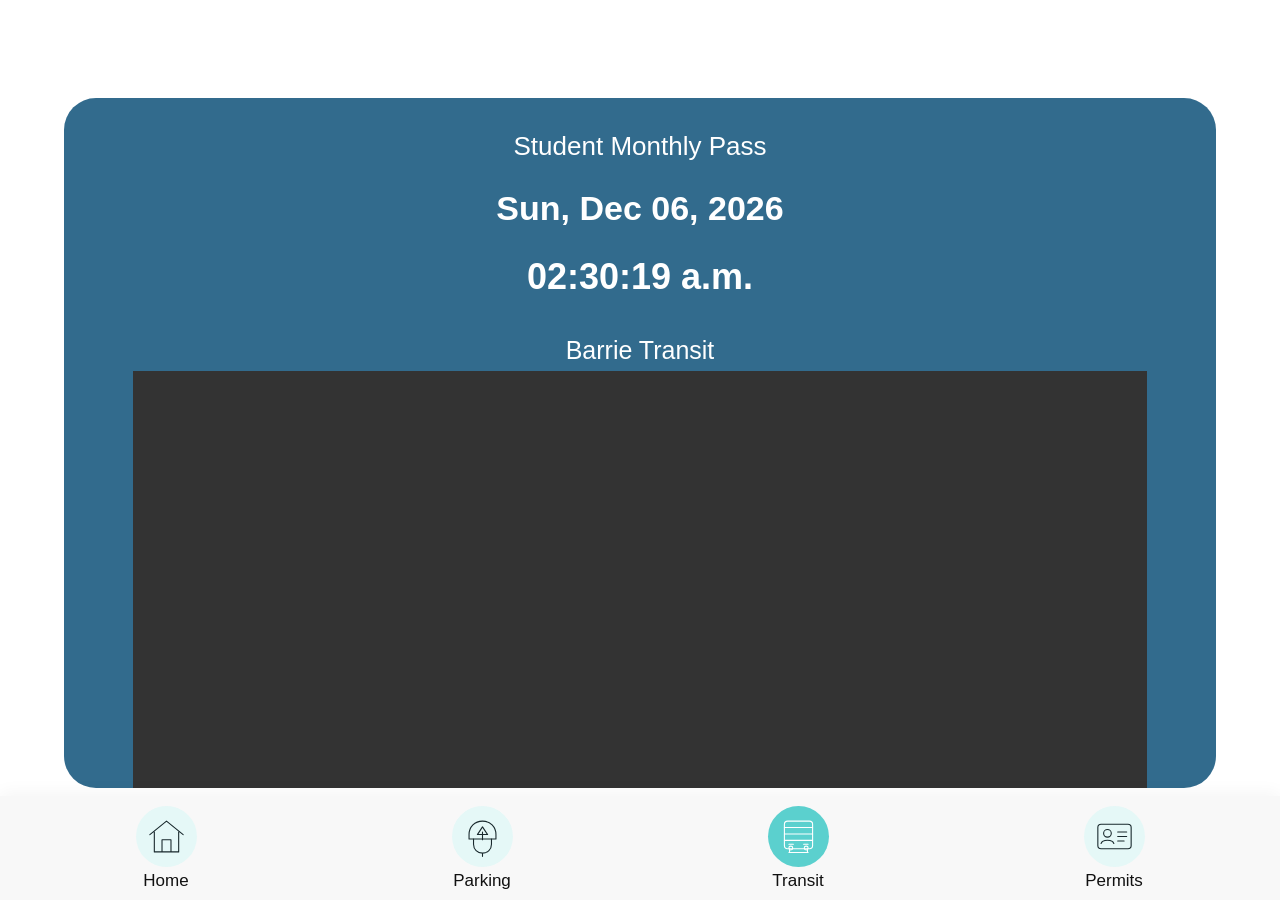
==== index.html @ 2bd9bdbd "ddd" ====
<!DOCTYPE html>
<html lang="en">
<head>
  <meta charset="UTF-8" />
  <meta name="viewport" content="width=device-width, initial-scale=1, viewport-fit=cover" />
  <meta name="theme-color" content="#326b8d" />
  <title>Barrie Transit — Student Monthly Pass</title>

  <style>
    :root {
      --card-blue: #326b8d;
      --aqua: #08aaa9;
      --nav-bg: #f8f8f8;
      --ink: #111;
    }

    * {
      box-sizing: border-box;
    }

    html, body {
      width: 100%;
      min-height: 100%;
      margin: 0;
      background: #fff;
      color: var(--ink);
      font-family: Arial, Helvetica, sans-serif;
      -webkit-text-size-adjust: 100%;
    }

    body {
      min-height: 100vh;
      min-height: 100svh;
      overflow-x: hidden;
    }

    .page {
      width: 100%;
      min-height: 100vh;
      min-height: 100svh;
      margin: 0 auto;
      padding: max(16px, env(safe-area-inset-top))
               5%
               calc(112px + env(safe-area-inset-bottom));
      position: relative;
    }

    .page-number {
      position: absolute;
      top: max(18px, env(safe-area-inset-top));
      right: 5.2%;
      display: flex;
      align-items: center;
      gap: 8px;
      color: #555;
      font-size: 18px;
    }

    .page-number::before {
      content: "";
      width: 7px;
      height: 20px;
      background: #d94d49;
      border-radius: 100% 0 0 100%;
      display: inline-block;
    }

    .pass-card {
      margin: 82px auto 0;
      width: 100%;
      height: min(690px, calc(100svh - 184px - env(safe-area-inset-top)));
      min-height: 0;
      border-radius: 32px;
      background: var(--card-blue);
      color: #fff;
      text-align: center;
      padding: 34px 6% 20px;
      display: flex;
      flex-direction: column;
      align-items: center;
      overflow: hidden;
    }

    .pass-type {
      flex: none;
      margin: 0 0 27px;
      font-size: 26px;
      line-height: 1.15;
      font-weight: 400;
    }

    .pass-date {
      flex: none;
      margin: 0 0 30px;
      font-size: clamp(29px, 8.2vw, 34px);
      line-height: 1.12;
      font-weight: 700;
      white-space: nowrap;
    }

    .pass-time {
      flex: none;
      margin: 0 0 39px;
      font-size: clamp(31px, 8.5vw, 36px);
      line-height: 1.12;
      font-weight: 700;
      white-space: nowrap;
    }

    .transit-name {
      flex: none;
      margin: 0 0 6px;
      font-size: 25px;
      line-height: 1.15;
      font-weight: 400;
    }

    /* Video container: responsive 3:2 aspect ratio */
    .video-placeholder {
      width: 100%;
      aspect-ratio: 3 / 2;
      flex: none;
      overflow: hidden;
      background: transparent;
      position: relative;
    }

    .video-placeholder video {
      display: block;
      width: 100%;
      height: 100%;
      object-fit: cover;
      object-position: center;
      border: 0;
      background: transparent;
    }

    .expire-button {
      flex: none;
      border: 0;
      border-radius: 999px;
      background: var(--aqua);
      color: #fff;
      width: min(58%, 270px);
      height: 62px;
      margin: 22px 0 27px;
      font-size: 25px;
      font-weight: 700;
      font-family: inherit;
      -webkit-appearance: none;
      appearance: none;
    }

    .expiry-copy {
      flex: none;
      max-width: 100%;
      margin: 0;
      font-size: clamp(27px, 7.4vw, 32px);
      line-height: 1.22;
      font-weight: 700;
    }

    .user-id {
      flex: none;
      margin: auto 0 0;
      padding-top: 14px;
      font-size: 23px;
      line-height: 1.15;
      font-weight: 400;
    }

    /* Bottom navigation */
    .bottom-nav {
      position: fixed;
      z-index: 5;
      left: 0;
      bottom: 0;
      width: 100%;
      height: calc(104px + env(safe-area-inset-bottom));
      padding: 7px 8px calc(7px + env(safe-area-inset-bottom));
      background: var(--nav-bg);
      display: grid;
      grid-template-columns: repeat(4, minmax(0, 1fr));
      align-items: center;
      box-shadow: 0 -4px 16px rgba(0,0,0,.04);
    }

    .nav-item {
      min-width: 0;
      display: flex;
      flex-direction: column;
      align-items: center;
      justify-content: center;
      gap: 5px;
      color: #111;
      text-decoration: none;
      font-size: 17px;
      line-height: 1.1;
      -webkit-tap-highlight-color: transparent;
    }

    .nav-icon {
      width: 61px;
      height: 61px;
      border-radius: 50%;
      background: #e5f8f7;
      display: grid;
      place-items: center;
    }

    .nav-item.active .nav-icon {
      background: #5bd0ce;
    }

    .nav-icon svg {
      width: 41px;
      height: 41px;
      fill: none;
      stroke: #18282c;
      stroke-width: 1.7;
      stroke-linecap: round;
      stroke-linejoin: round;
    }

    .nav-item.active .nav-icon svg {
      stroke: #fff;
    }

    /* Shorter iPhone viewports */
    @media (max-height: 780px) {
      .pass-card {
        margin-top: 70px;
        height: calc(100svh - 160px - env(safe-area-inset-top));
        padding-top: 24px;
      }

      .pass-type {
        margin-bottom: 18px;
      }

      .pass-date {
        margin-bottom: 20px;
      }

      .pass-time {
        margin-bottom: 25px;
      }

      .expire-button {
        margin-top: 15px;
        margin-bottom: 18px;
      }

      .bottom-nav {
        height: calc(94px + env(safe-area-inset-bottom));
      }

      .nav-icon {
        width: 55px;
        height: 55px;
      }

      .nav-icon svg {
        width: 37px;
        height: 37px;
      }
    }
  </style>
</head>

<body>

  <main class="page">


    <section class="pass-card" aria-label="Student Monthly Pass">

      <p class="pass-type">Student Monthly Pass</p>

      <h1 class="pass-date">
        Thu Nov 05 2026
      </h1>

      <p class="pass-time">
        05:09:58 PM
      </p>

      <p class="transit-name">
        Barrie Transit
      </p>

      <!-- VIDEO PLACEHOLDER -->
      <div class="video-placeholder">

        <video
          src="./videoooo.mp4"
          autoplay
          muted
          loop
          playsinline
          controls
          preload="metadata"
          aria-label="Barrie Transit bus video"
        >
          Your browser does not support HTML video.
        </video>

      </div>

      <button class="expire-button" type="button">
        Expire
      </button>

      <p class="expiry-copy">
        This pass expires after 85<br />
        minutes
      </p>

      <p class="user-id">
        User ID 100864817
      </p>

    </section>

  </main>

  <!-- BOTTOM NAVIGATION -->
  <nav class="bottom-nav" aria-label="Main navigation">

    <!-- HOME -->
    <a class="nav-item" href="#" aria-label="Home">

      <span class="nav-icon">
        <svg viewBox="0 0 64 64">
          <path d="M6 29 32 8l26 21M13 25v31h38V25M25 56V37h14v19"/>
        </svg>
      </span>

      <span>Home</span>

    </a>

    <!-- PARKING -->
    <a class="nav-item" href="#" aria-label="Parking">

      <span class="nav-icon">
        <svg viewBox="0 0 64 64">
          <path d="M32 8c-12 0-21 9-21 21v7h42v-7C53 17 44 8 32 8Z"/>
          <path d="M18 36v8c0 8 6 14 14 14s14-6 14-14v-8M32 58v5M32 17l-8 12h16l-8-12Z"/>
          <path d="M32 25v12"/>
        </svg>
      </span>

      <span>Parking</span>

    </a>

    <!-- TRANSIT -->
    <a class="nav-item active" href="#" aria-current="page" aria-label="Transit">

      <span class="nav-icon">
        <svg viewBox="0 0 64 64">
          <rect x="10" y="8" width="44" height="43" rx="5"/>
          <path d="M10 18h44M10 28h44M10 38h44M18 51v6m28-6v6M17 57h30M17 44h7m16 0h7"/>
          <circle cx="20" cy="50" r="3"/>
          <circle cx="44" cy="50" r="3"/>
        </svg>
      </span>

      <span>Transit</span>

    </a>

    <!-- PERMITS -->
    <a class="nav-item" href="#" aria-label="Permits">

      <span class="nav-icon">
        <svg viewBox="0 0 64 64">
          <rect x="6" y="13" width="52" height="38" rx="5"/>
          <circle cx="21" cy="27" r="6"/>
          <path d="M11 43c2-7 18-7 20 0M37 25h14M37 32h14M37 39h10"/>
        </svg>
      </span>

      <span>Permits</span>

    </a>

  </nav>

</body>
</html>

<script>
  function updatePassDateTime() {
    const now = new Date();

    // Current date
    const dateOptions = {
      weekday: 'short',
      month: 'short',
      day: '2-digit',
      year: 'numeric'
    };

    // Current time
    const timeOptions = {
      hour: '2-digit',
      minute: '2-digit',
      second: '2-digit',
      hour12: true
    };

    document.querySelector('.pass-date').textContent =
      now.toLocaleDateString('en-CA', dateOptions);

    document.querySelector('.pass-time').textContent =
      now.toLocaleTimeString('en-CA', timeOptions);
  }

  // Update immediately when page loads
  updatePassDateTime();

  // Refresh every second
  setInterval(updatePassDateTime, 1000);
</script>
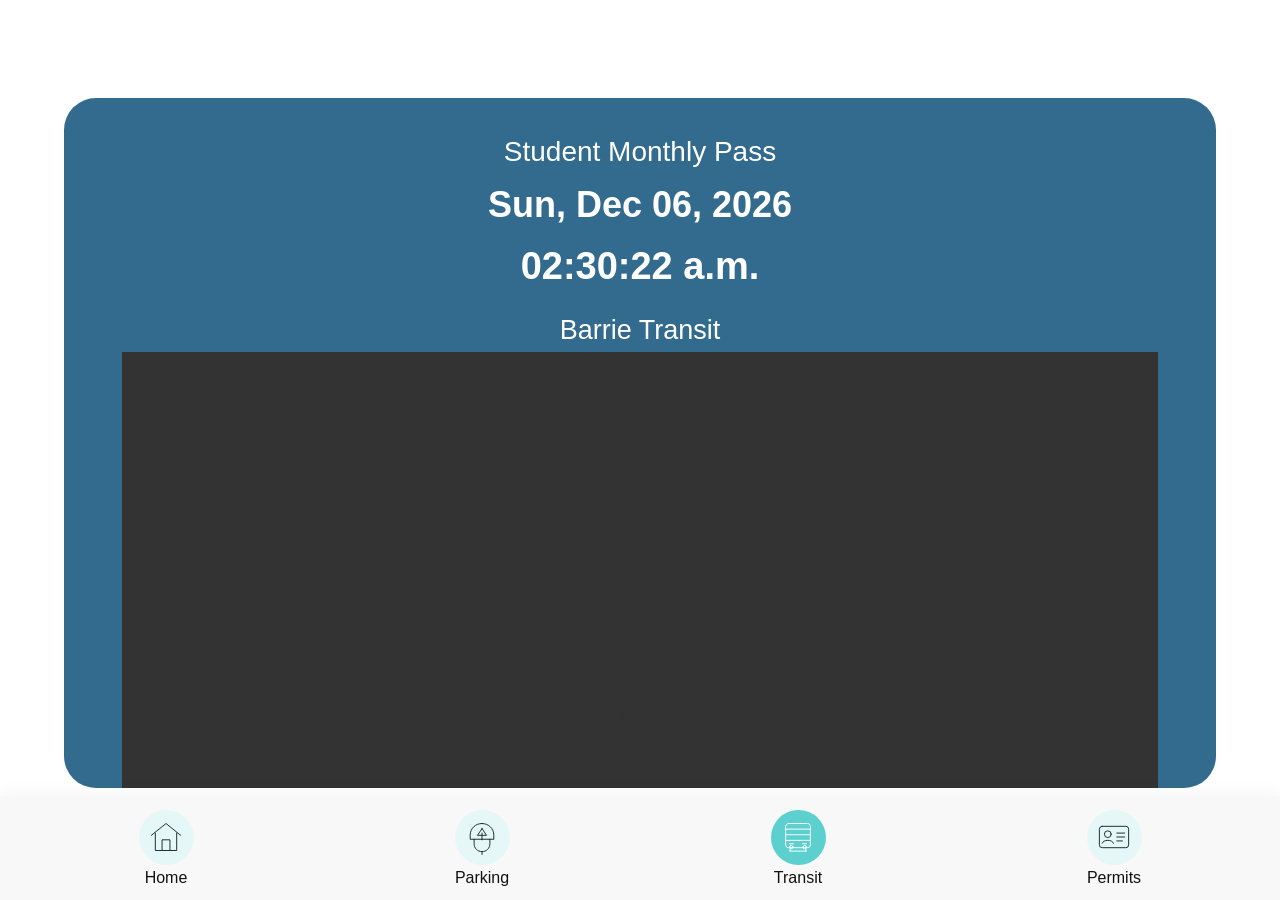
==== commit 7f75b7b4: "add" ====
--- a/index.html
+++ b/index.html
@@ -1,3 +1,4 @@
+
 <!DOCTYPE html>
 <html lang="en">
 <head>
@@ -6,293 +7,28 @@
   <meta name="theme-color" content="#326b8d" />
   <title>Barrie Transit — Student Monthly Pass</title>
 
-  <style>
-    :root {
-      --card-blue: #326b8d;
-      --aqua: #08aaa9;
-      --nav-bg: #f8f8f8;
-      --ink: #111;
-    }
-
-    * {
-      box-sizing: border-box;
-    }
-
-    html, body {
-      width: 100%;
-      min-height: 100%;
-      margin: 0;
-      background: #fff;
-      color: var(--ink);
-      font-family: Arial, Helvetica, sans-serif;
-      -webkit-text-size-adjust: 100%;
-    }
-
-    body {
-      min-height: 100vh;
-      min-height: 100svh;
-      overflow-x: hidden;
-    }
-
-    .page {
-      width: 100%;
-      min-height: 100vh;
-      min-height: 100svh;
-      margin: 0 auto;
-      padding: max(16px, env(safe-area-inset-top))
-               5%
-               calc(112px + env(safe-area-inset-bottom));
-      position: relative;
-    }
-
-    .page-number {
-      position: absolute;
-      top: max(18px, env(safe-area-inset-top));
-      right: 5.2%;
-      display: flex;
-      align-items: center;
-      gap: 8px;
-      color: #555;
-      font-size: 18px;
-    }
-
-    .page-number::before {
-      content: "";
-      width: 7px;
-      height: 20px;
-      background: #d94d49;
-      border-radius: 100% 0 0 100%;
-      display: inline-block;
-    }
-
-    .pass-card {
-      margin: 82px auto 0;
-      width: 100%;
-      height: min(690px, calc(100svh - 184px - env(safe-area-inset-top)));
-      min-height: 0;
-      border-radius: 32px;
-      background: var(--card-blue);
-      color: #fff;
-      text-align: center;
-      padding: 34px 6% 20px;
-      display: flex;
-      flex-direction: column;
-      align-items: center;
-      overflow: hidden;
-    }
-
-    .pass-type {
-      flex: none;
-      margin: 0 0 27px;
-      font-size: 26px;
-      line-height: 1.15;
-      font-weight: 400;
-    }
-
-    .pass-date {
-      flex: none;
-      margin: 0 0 30px;
-      font-size: clamp(29px, 8.2vw, 34px);
-      line-height: 1.12;
-      font-weight: 700;
-      white-space: nowrap;
-    }
-
-    .pass-time {
-      flex: none;
-      margin: 0 0 39px;
-      font-size: clamp(31px, 8.5vw, 36px);
-      line-height: 1.12;
-      font-weight: 700;
-      white-space: nowrap;
-    }
-
-    .transit-name {
-      flex: none;
-      margin: 0 0 6px;
-      font-size: 25px;
-      line-height: 1.15;
-      font-weight: 400;
-    }
-
-    /* Video container: responsive 3:2 aspect ratio */
-    .video-placeholder {
-      width: 100%;
-      aspect-ratio: 3 / 2;
-      flex: none;
-      overflow: hidden;
-      background: transparent;
-      position: relative;
-    }
-
-    .video-placeholder video {
-      display: block;
-      width: 100%;
-      height: 100%;
-      object-fit: cover;
-      object-position: center;
-      border: 0;
-      background: transparent;
-    }
-
-    .expire-button {
-      flex: none;
-      border: 0;
-      border-radius: 999px;
-      background: var(--aqua);
-      color: #fff;
-      width: min(58%, 270px);
-      height: 62px;
-      margin: 22px 0 27px;
-      font-size: 25px;
-      font-weight: 700;
-      font-family: inherit;
-      -webkit-appearance: none;
-      appearance: none;
-    }
-
-    .expiry-copy {
-      flex: none;
-      max-width: 100%;
-      margin: 0;
-      font-size: clamp(27px, 7.4vw, 32px);
-      line-height: 1.22;
-      font-weight: 700;
-    }
-
-    .user-id {
-      flex: none;
-      margin: auto 0 0;
-      padding-top: 14px;
-      font-size: 23px;
-      line-height: 1.15;
-      font-weight: 400;
-    }
-
-    /* Bottom navigation */
-    .bottom-nav {
-      position: fixed;
-      z-index: 5;
-      left: 0;
-      bottom: 0;
-      width: 100%;
-      height: calc(104px + env(safe-area-inset-bottom));
-      padding: 7px 8px calc(7px + env(safe-area-inset-bottom));
-      background: var(--nav-bg);
-      display: grid;
-      grid-template-columns: repeat(4, minmax(0, 1fr));
-      align-items: center;
-      box-shadow: 0 -4px 16px rgba(0,0,0,.04);
-    }
-
-    .nav-item {
-      min-width: 0;
-      display: flex;
-      flex-direction: column;
-      align-items: center;
-      justify-content: center;
-      gap: 5px;
-      color: #111;
-      text-decoration: none;
-      font-size: 17px;
-      line-height: 1.1;
-      -webkit-tap-highlight-color: transparent;
-    }
-
-    .nav-icon {
-      width: 61px;
-      height: 61px;
-      border-radius: 50%;
-      background: #e5f8f7;
-      display: grid;
-      place-items: center;
-    }
-
-    .nav-item.active .nav-icon {
-      background: #5bd0ce;
-    }
-
-    .nav-icon svg {
-      width: 41px;
-      height: 41px;
-      fill: none;
-      stroke: #18282c;
-      stroke-width: 1.7;
-      stroke-linecap: round;
-      stroke-linejoin: round;
-    }
-
-    .nav-item.active .nav-icon svg {
-      stroke: #fff;
-    }
-
-    /* Shorter iPhone viewports */
-    @media (max-height: 780px) {
-      .pass-card {
-        margin-top: 70px;
-        height: calc(100svh - 160px - env(safe-area-inset-top));
-        padding-top: 24px;
-      }
-
-      .pass-type {
-        margin-bottom: 18px;
-      }
-
-      .pass-date {
-        margin-bottom: 20px;
-      }
-
-      .pass-time {
-        margin-bottom: 25px;
-      }
-
-      .expire-button {
-        margin-top: 15px;
-        margin-bottom: 18px;
-      }
-
-      .bottom-nav {
-        height: calc(94px + env(safe-area-inset-bottom));
-      }
-
-      .nav-icon {
-        width: 55px;
-        height: 55px;
-      }
-
-      .nav-icon svg {
-        width: 37px;
-        height: 37px;
-      }
-    }
-  </style>
+  <link rel="stylesheet" href="style.css" />
+  <script src="script.js" defer></script>
 </head>
 
 <body>
 
   <main class="page">
 
-
     <section class="pass-card" aria-label="Student Monthly Pass">
 
       <p class="pass-type">Student Monthly Pass</p>
 
-      <h1 class="pass-date">
-        Thu Nov 05 2026
-      </h1>
+      <h1 class="pass-date">Loading date...</h1>
 
-      <p class="pass-time">
-        05:09:58 PM
-      </p>
+      <p class="pass-time">Loading time...</p>
 
-      <p class="transit-name">
-        Barrie Transit
-      </p>
+      <p class="transit-name">Barrie Transit</p>
 
-      <!-- VIDEO PLACEHOLDER -->
+      <!-- VIDEO -->
       <div class="video-placeholder">
-
         <video
+          id="busVideo"
           src="./videoooo.mp4"
           autoplay
           muted
@@ -304,7 +40,6 @@
         >
           Your browser does not support HTML video.
         </video>
-
       </div>
 
       <button class="expire-button" type="button">
@@ -327,22 +62,16 @@
   <!-- BOTTOM NAVIGATION -->
   <nav class="bottom-nav" aria-label="Main navigation">
 
-    <!-- HOME -->
     <a class="nav-item" href="#" aria-label="Home">
-
       <span class="nav-icon">
         <svg viewBox="0 0 64 64">
           <path d="M6 29 32 8l26 21M13 25v31h38V25M25 56V37h14v19"/>
         </svg>
       </span>
-
       <span>Home</span>
-
     </a>
 
-    <!-- PARKING -->
     <a class="nav-item" href="#" aria-label="Parking">
-
       <span class="nav-icon">
         <svg viewBox="0 0 64 64">
           <path d="M32 8c-12 0-21 9-21 21v7h42v-7C53 17 44 8 32 8Z"/>
@@ -350,14 +79,10 @@
           <path d="M32 25v12"/>
         </svg>
       </span>
-
       <span>Parking</span>
-
     </a>
 
-    <!-- TRANSIT -->
     <a class="nav-item active" href="#" aria-current="page" aria-label="Transit">
-
       <span class="nav-icon">
         <svg viewBox="0 0 64 64">
           <rect x="10" y="8" width="44" height="43" rx="5"/>
@@ -366,14 +91,10 @@
           <circle cx="44" cy="50" r="3"/>
         </svg>
       </span>
-
       <span>Transit</span>
-
     </a>
 
-    <!-- PERMITS -->
     <a class="nav-item" href="#" aria-label="Permits">
-
       <span class="nav-icon">
         <svg viewBox="0 0 64 64">
           <rect x="6" y="13" width="52" height="38" rx="5"/>
@@ -381,46 +102,10 @@
           <path d="M11 43c2-7 18-7 20 0M37 25h14M37 32h14M37 39h10"/>
         </svg>
       </span>
-
       <span>Permits</span>
-
     </a>
 
   </nav>
 
 </body>
 </html>
-
-<script>
-  function updatePassDateTime() {
-    const now = new Date();
-
-    // Current date
-    const dateOptions = {
-      weekday: 'short',
-      month: 'short',
-      day: '2-digit',
-      year: 'numeric'
-    };
-
-    // Current time
-    const timeOptions = {
-      hour: '2-digit',
-      minute: '2-digit',
-      second: '2-digit',
-      hour12: true
-    };
-
-    document.querySelector('.pass-date').textContent =
-      now.toLocaleDateString('en-CA', dateOptions);
-
-    document.querySelector('.pass-time').textContent =
-      now.toLocaleTimeString('en-CA', timeOptions);
-  }
-
-  // Update immediately when page loads
-  updatePassDateTime();
-
-  // Refresh every second
-  setInterval(updatePassDateTime, 1000);
-</script>
--- a/style.css
+++ b/style.css
@@ -0,0 +1,246 @@
+
+:root {
+  --card-blue: #326b8d;
+  --aqua: #08aaa9;
+  --nav-bg: #f8f8f8;
+  --ink: #111;
+}
+
+* {
+  box-sizing: border-box;
+}
+
+html, body {
+  width: 100%;
+  min-height: 100%;
+  margin: 0;
+  background: #fff;
+  color: var(--ink);
+  font-family: Arial, Helvetica, sans-serif;
+  -webkit-text-size-adjust: 100%;
+}
+
+body {
+  min-height: 100vh;
+  min-height: 100svh;
+  overflow-x: hidden;
+}
+
+.page {
+  width: 100%;
+  min-height: 100vh;
+  min-height: 100svh;
+  padding: max(16px, env(safe-area-inset-top))
+           5%
+           calc(112px + env(safe-area-inset-bottom));
+  position: relative;
+}
+
+/* BLUE PASS CARD */
+
+.pass-card {
+  margin: 82px auto 0;
+  width: 100%;
+  height: min(690px, calc(100svh - 184px - env(safe-area-inset-top)));
+  border-radius: 32px;
+  background: var(--card-blue);
+  color: #fff;
+  text-align: center;
+  padding: 38px 5% 20px;
+  display: flex;
+  flex-direction: column;
+  align-items: center;
+  overflow: hidden;
+}
+
+.pass-type {
+  flex: none;
+  margin: 0 0 17px;
+  font-size: 28px;
+  line-height: 1.15;
+  font-weight: 400;
+}
+
+.pass-date {
+  flex: none;
+  margin: 0 0 19px;
+  font-size: clamp(31px, 8.5vw, 36px);
+  line-height: 1.12;
+  font-weight: 700;
+  white-space: nowrap;
+}
+
+.pass-time {
+  flex: none;
+  margin: 0 0 28px;
+  font-size: clamp(34px, 9vw, 38px);
+  line-height: 1.12;
+  font-weight: 700;
+  white-space: nowrap;
+}
+
+.transit-name {
+  flex: none;
+  margin: 0 0 6px;
+  font-size: 27px;
+  line-height: 1.15;
+  font-weight: 400;
+}
+
+/* VIDEO */
+
+.video-placeholder {
+  width: 100%;
+  aspect-ratio: 3 / 2;
+  flex: none;
+  overflow: hidden;
+  background: transparent;
+  position: relative;
+}
+
+.video-placeholder video {
+  display: block;
+  width: 100%;
+  height: 100%;
+  object-fit: cover;
+  object-position: center;
+  border: 0;
+  background: transparent;
+}
+
+/* EXPIRE BUTTON */
+
+.expire-button {
+  flex: none;
+  border: 0;
+  border-radius: 999px;
+  background: var(--aqua);
+  color: #fff;
+  width: min(60%, 280px);
+  height: 65px;
+  margin: 20px 0 24px;
+  font-size: 27px;
+  font-weight: 700;
+  font-family: inherit;
+  -webkit-appearance: none;
+  appearance: none;
+}
+
+/* EXPIRY TEXT */
+
+.expiry-copy {
+  flex: none;
+  max-width: 100%;
+  margin: 0;
+  font-size: clamp(29px, 7.8vw, 34px);
+  line-height: 1.22;
+  font-weight: 700;
+}
+
+.user-id {
+  flex: none;
+  margin: auto 0 0;
+  padding-top: 14px;
+  font-size: 24px;
+  line-height: 1.15;
+  font-weight: 400;
+}
+
+/* BOTTOM NAVIGATION */
+
+.bottom-nav {
+  position: fixed;
+  z-index: 5;
+  left: 0;
+  bottom: 0;
+  width: 100%;
+  height: calc(104px + env(safe-area-inset-bottom));
+  padding: 7px 8px calc(7px + env(safe-area-inset-bottom));
+  background: var(--nav-bg);
+  display: grid;
+  grid-template-columns: repeat(4, minmax(0, 1fr));
+  align-items: center;
+  box-shadow: 0 -4px 16px rgba(0,0,0,.04);
+}
+
+.nav-item {
+  min-width: 0;
+  display: flex;
+  flex-direction: column;
+  align-items: center;
+  justify-content: center;
+  gap: 4px;
+  color: #111;
+  text-decoration: none;
+  font-size: 16px;
+  line-height: 1.1;
+  -webkit-tap-highlight-color: transparent;
+}
+
+.nav-icon {
+  width: 55px;
+  height: 55px;
+  border-radius: 50%;
+  background: #e5f8f7;
+  display: grid;
+  place-items: center;
+}
+
+.nav-item.active .nav-icon {
+  background: #5bd0ce;
+}
+
+.nav-icon svg {
+  width: 36px;
+  height: 36px;
+  fill: none;
+  stroke: #18282c;
+  stroke-width: 1.7;
+  stroke-linecap: round;
+  stroke-linejoin: round;
+}
+
+.nav-item.active .nav-icon svg {
+  stroke: #fff;
+}
+
+/* SHORTER IPHONE VIEWPORTS */
+
+@media (max-height: 780px) {
+  .pass-card {
+    margin-top: 70px;
+    height: calc(100svh - 160px - env(safe-area-inset-top));
+    padding-top: 28px;
+  }
+
+  .pass-type {
+    margin-bottom: 14px;
+  }
+
+  .pass-date {
+    margin-bottom: 16px;
+  }
+
+  .pass-time {
+    margin-bottom: 22px;
+  }
+
+  .expire-button {
+    margin-top: 15px;
+    margin-bottom: 18px;
+  }
+
+  .bottom-nav {
+    height: calc(94px + env(safe-area-inset-bottom));
+  }
+
+  .nav-icon {
+    width: 52px;
+    height: 52px;
+  }
+
+  .nav-icon svg {
+    width: 35px;
+    height: 35px;
+  }
+}
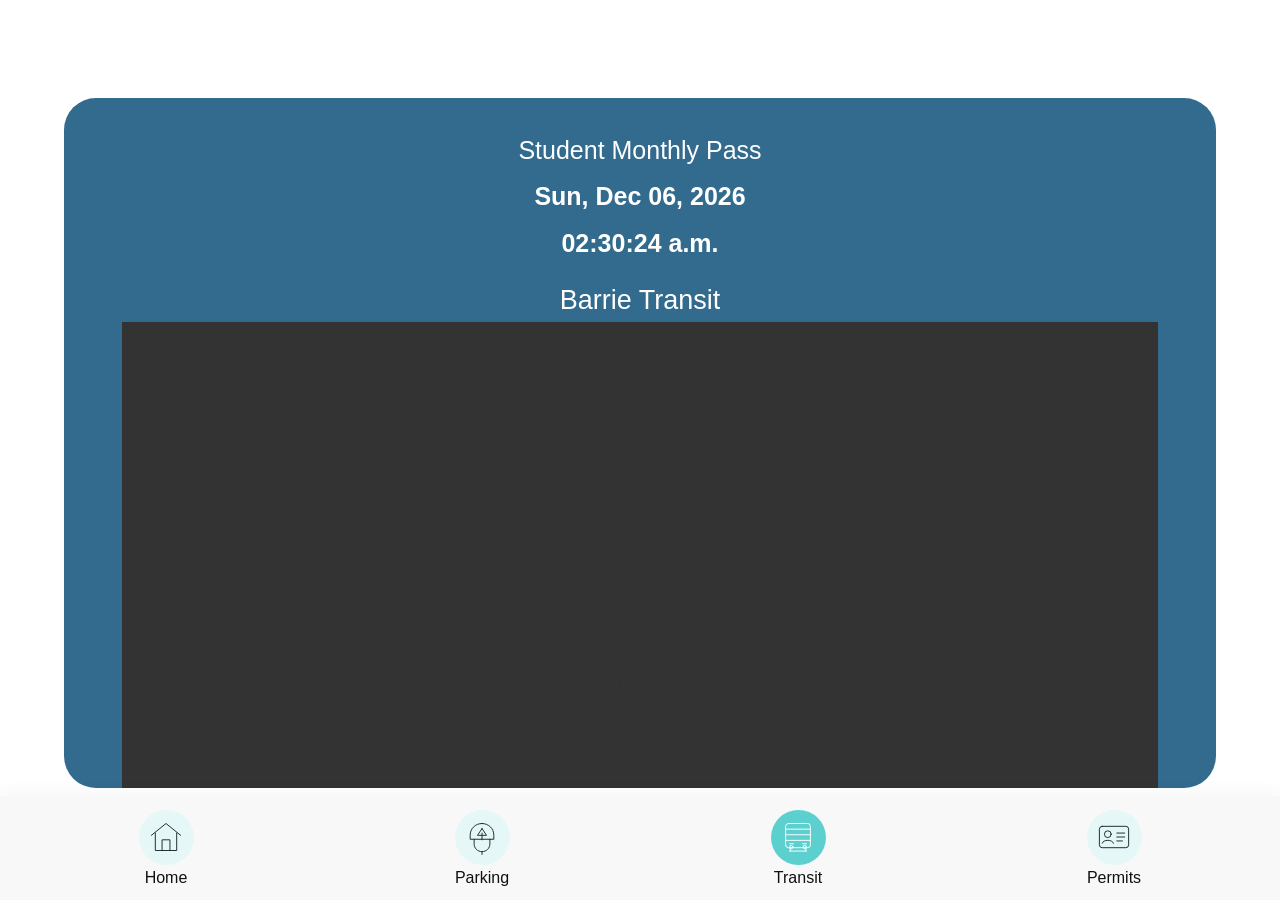
==== commit 0117bc31: "dasdas" ====
--- a/index.html
+++ b/index.html
@@ -16,6 +16,7 @@
   <main class="page">
 
     <section class="pass-card" aria-label="Student Monthly Pass">
+      
 
       <p class="pass-type">Student Monthly Pass</p>
 
--- a/style.css
+++ b/style.css
@@ -37,7 +37,6 @@
 }
 
 /* BLUE PASS CARD */
-
 .pass-card {
   margin: 82px auto 0;
   width: 100%;
@@ -50,13 +49,13 @@
   display: flex;
   flex-direction: column;
   align-items: center;
-  overflow: hidden;
+  overflow-y: auto; /* Changed from overflow: hidden to allow scrolling */
 }
 
 .pass-type {
   flex: none;
   margin: 0 0 17px;
-  font-size: 28px;
+  font-size: 25px;
   line-height: 1.15;
   font-weight: 400;
 }
@@ -64,7 +63,7 @@
 .pass-date {
   flex: none;
   margin: 0 0 19px;
-  font-size: clamp(31px, 8.5vw, 36px);
+  font-size: 25px;
   line-height: 1.12;
   font-weight: 700;
   white-space: nowrap;
@@ -73,7 +72,7 @@
 .pass-time {
   flex: none;
   margin: 0 0 28px;
-  font-size: clamp(34px, 9vw, 38px);
+  font-size: 25px;
   line-height: 1.12;
   font-weight: 700;
   white-space: nowrap;
@@ -208,9 +207,9 @@
 
 @media (max-height: 780px) {
   .pass-card {
-    margin-top: 70px;
-    height: calc(100svh - 160px - env(safe-area-inset-top));
-    padding-top: 28px;
+    margin-top: 10px;
+    height: calc(100svh - 100px - env(safe-area-inset-top));
+    padding-top: 10px;
   }
 
   .pass-type {
@@ -231,7 +230,7 @@
   }
 
   .bottom-nav {
-    height: calc(94px + env(safe-area-inset-bottom));
+    height: calc(64px + env(safe-area-inset-bottom));
   }
 
   .nav-icon {
